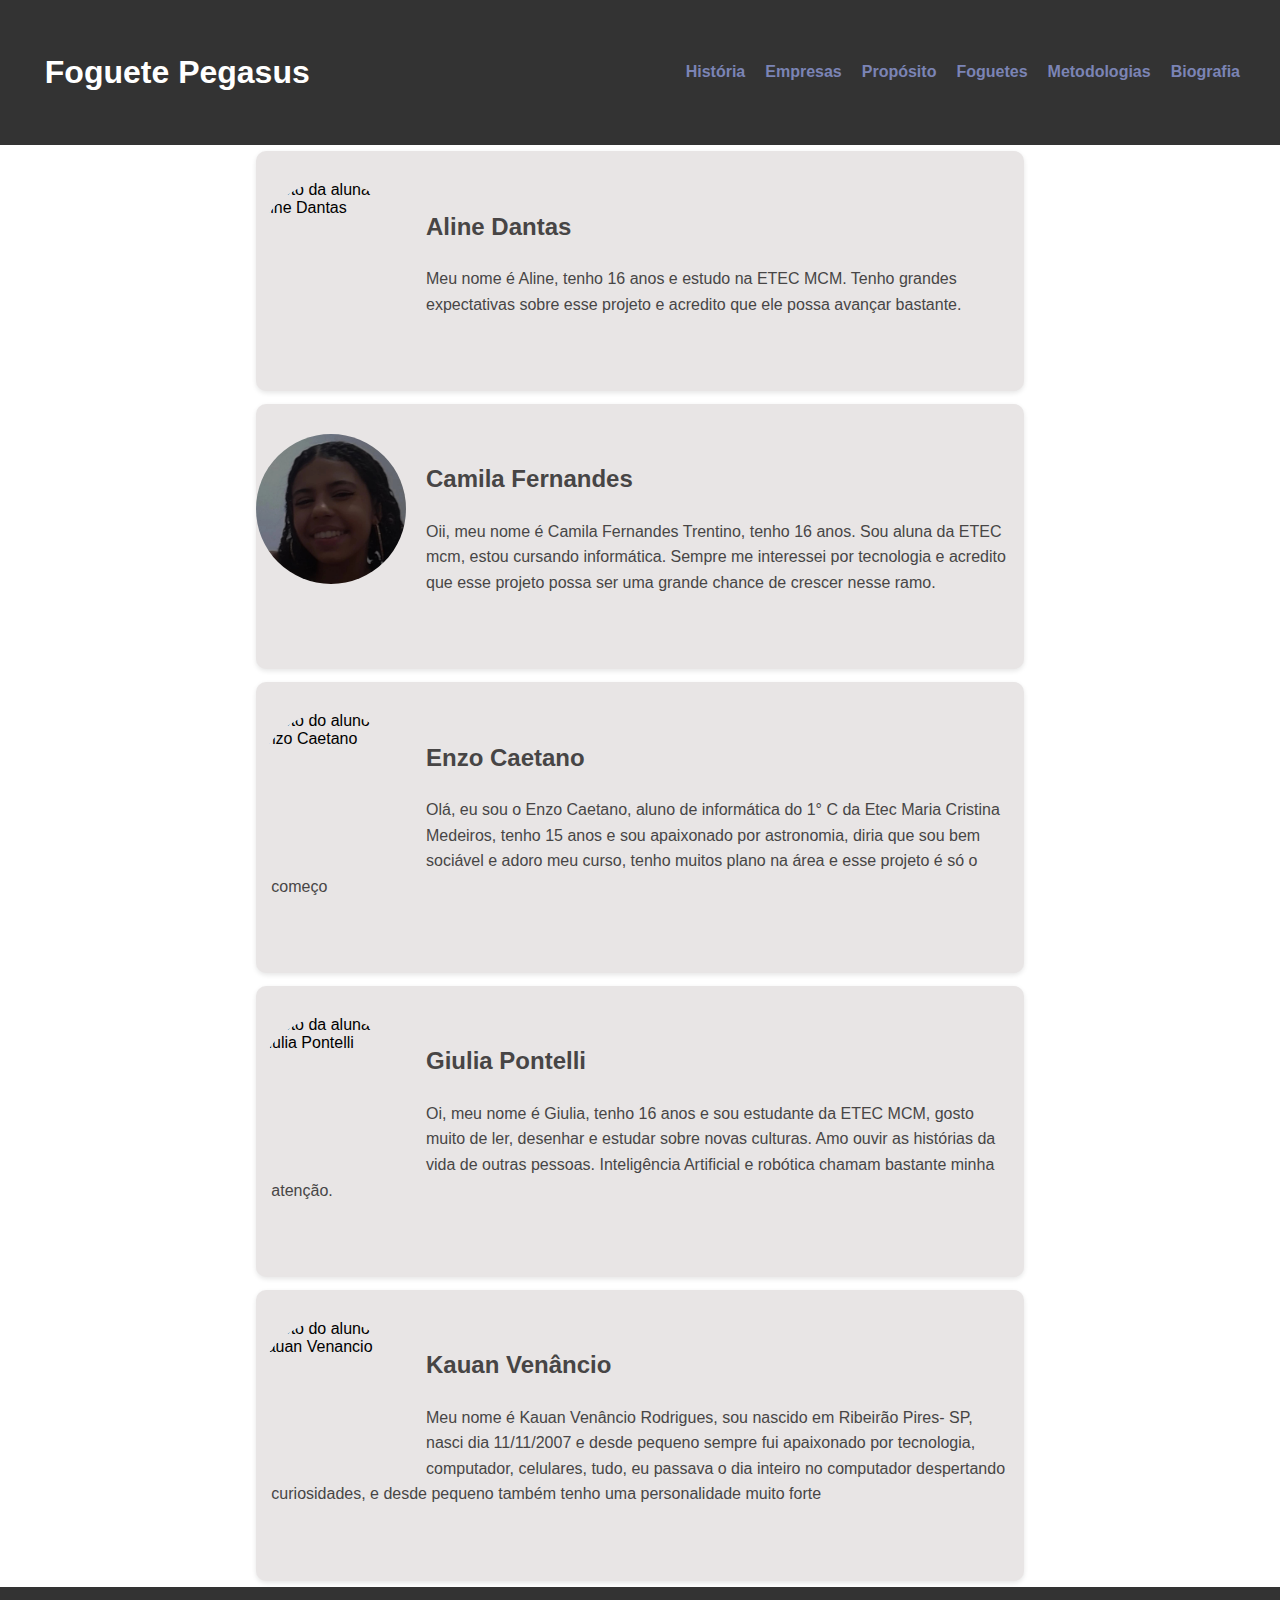
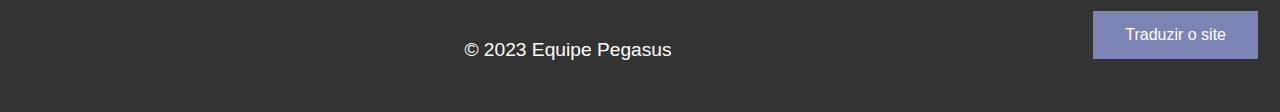
==== biografia.html @ 516f2c56 "teste" ====
<!DOCTYPE html>
<html lang="pt-br">
    <head>
        <meta charset="UTF-8">
        <meta name="viewport" content="width=device-width, initial-scale=1.0">
        <link rel="stylesheet" href="css/style.css">
        <title>Biografia</title>
    </head>
    <header>
        <h1>Foguete Pegasus</h1>
        <nav>
            <ul>
                <li><a href="index.html/#Historia">História</a></li>
                <li><a href="index.html/#empresas">Empresas</a></li>
                <li><a href="index.html/#proposito">Propósito</a></li>
                <li><a href="index.html/#foguetes">Foguetes</a></li>
                <li><a href="index.html/#metodologias">Metodologias</a></li>
                <li><a href="biografia.html">Biografia</a></li>
            </ul>
        </nav>
    </header>
    <body>
        <section class="bio">
            <div class="biography">
            <img class="profile-image" src="img/Aline.jpeg" alt="Foto da aluna Aline Dantas">
                <h3 class="author-name">Aline Dantas</h3>
                <p class="biography-text">Meu nome é Aline, tenho 16 anos e estudo na ETEC MCM. Tenho grandes expectativas sobre esse projeto e acredito que ele possa avançar bastante.</p>
            </div>
        </section>    
        <section class="bio">
            <div class="biography">
            <img class="profile-image" src="img/Camila.jpeg" alt="Foto da aluna Camila Fernandes">
                <h3 class="author-name">Camila Fernandes</h3>
                <p class="biography-text">Oii, meu nome é Camila Fernandes Trentino, tenho 16 anos. Sou aluna da ETEC mcm, estou cursando informática. Sempre me interessei por tecnologia e acredito que esse projeto possa ser uma grande chance de crescer nesse ramo.</p>
            </div>
        </section>    
        <section class="bio">
            <div class="biography">
            <img class="profile-image" src="img/enzo.jpg" alt="Foto do aluno Enzo Caetano">
                <h3 class="author-name">Enzo Caetano</h3>
                <p class="biography-text">Olá, eu sou o Enzo Caetano, aluno de informática do 1° C da Etec Maria Cristina Medeiros, tenho 15 anos e sou apaixonado por astronomia, diria que sou bem sociável e adoro meu curso, tenho muitos plano na área e esse projeto é só o começo</p>
        </section>   
        <section class="bio">
            <div class="biography">
            <img class="profile-image" src="img/giulia.jpg" alt="Foto da aluna Giulia Pontelli">
                <h3 class="author-name">Giulia Pontelli</h3>
                <p class="biography-text">Oi, meu nome é Giulia, tenho 16 anos e sou estudante da ETEC MCM, gosto muito de ler, desenhar e estudar sobre novas culturas. Amo ouvir as histórias da vida de outras pessoas. Inteligência Artificial e robótica chamam bastante minha atenção. </p>
            </div>
        </section>   
        <section class="bio">
            <div class="biography">
            <img class="profile-image" src="img/kauan.jpg" alt="Foto do aluno Kauan Venancio">
                <h3 class="author-name">Kauan Venâncio</h3>
                <p class="biography-text">Meu nome é Kauan Venâncio Rodrigues, sou nascido em Ribeirão Pires- SP, nasci dia 11/11/2007 e desde pequeno sempre fui apaixonado por tecnologia, computador, celulares, tudo, eu passava o dia inteiro no computador despertando curiosidades, e desde pequeno também tenho uma personalidade muito forte</p>
            </div>
        </section>      
    </body>
    <footer>
        <a href="biography.html" class="button"> Traduzir o site</a>
        <p>&copy; 2023 Equipe Pegasus</p>
    </footer>
</html>
---- css/style.css ----
body {
    font-family: Arial, sans-serif;
    margin: 0;
    padding: 0;
}

header {
    background-color: #333;
    color: #b0b5df;
    padding: 20px;
    display: flex;
    justify-content: space-between;
    align-items: center;
}

nav ul {
    list-style: none;
    margin: 0;
    padding: 0;
    display: flex;
}

nav li {
    margin-right: 20px;
}

nav a {
    color: #7b84b5;
    text-decoration: none;
    font-weight: bold;
}

.container{
    width: 70%;
    margin: auto;
    background-color: #474545;
}

h1{
    padding-top: 1%;
    padding-bottom: 1%;
    padding-left: 2%;
    padding-right: 2%;
    color: white;
}

h2 {
    padding-top: 1%;
    padding-bottom: 1%;
    padding-left: 2%;
    padding-right: 2%;
    margin-top: 0;
    color: white;
    background-color: #333;
    text-align: center;
}

h3{
    padding-top: 1%;
    padding-bottom: 1%;
    padding-left: 2%;
    padding-right: 2%;
    color: white;
}

h4{
    padding-top: 1%;
    padding-left: 2%;
    padding-right: 2%;
    color: white;}

p{
    padding-top: 1%;
    padding-left: 2%;
    padding-right: 2%;
    padding-bottom: 1%;
    color: white;
    font-size: 1.2em;
}

footer {
    background-color: #333;
    color: #fff;
    padding: 20px;
    text-align: center;
}


/*BIOGRAFIAS*/

.biography {
    background-color: #e8e5e5;
    padding-bottom: 50px;
    padding-top: 30px;
    border-radius: 10px;
    box-shadow: 0px 2px 5px rgba(0, 0, 0, 0.1);
}

.profile-image {
    width: 150px;
    height: 150px;
    border-radius: 50%;
    object-fit: cover;
    margin-right: 20px;
    float: left;
}

.biography-text {
  font-size: 16px;
  line-height: 1.6;
  margin-top: 0;
  color: #474545;
}

.author-name {
    font-size: 24px;
    font-weight: bold;
    margin-bottom: 10px;
    color: #474545;
}

.bio{
    width: 60%;
    margin: auto;
    padding: 0.5%;
}

/*Botao*/

.button {
    background-color: #7b84b5;
    border: none;
    color: white;
    padding: 15px 32px;
    text-align: center;
    text-decoration: none;
    display: inline-block;
    font-size: 16px;
    margin: 4px 2px;
    cursor: pointer;
    float: inline-end;
}

.his{
    float: left;
    width: 20%;
    padding-bottom: 1%;
    padding-left: 2%;
    padding-right: 2%;
}

.his2{
    float: right;
    width: 15%;
    padding-bottom: 1%;
    padding-left: 2%;
    padding-right: 2%;
    padding-top: 1%;
}

.imagem{
    width: 20%;
    padding-bottom: 1%;
    padding-left: 2%;
    padding-right: 2%;
    padding-top: 1%;
}

.centro{
    text-align: center;
}

ul{
    color: white;
}

.empresas{
    display: block;
    background-color: #333;
    margin: auto;
    width: 95%;
    padding-bottom: 2%;
}

.emp{
    padding-bottom: 2%;
    padding-left: 2%;
    padding-right: 2%;
    float: left;
    width: 15%;
}
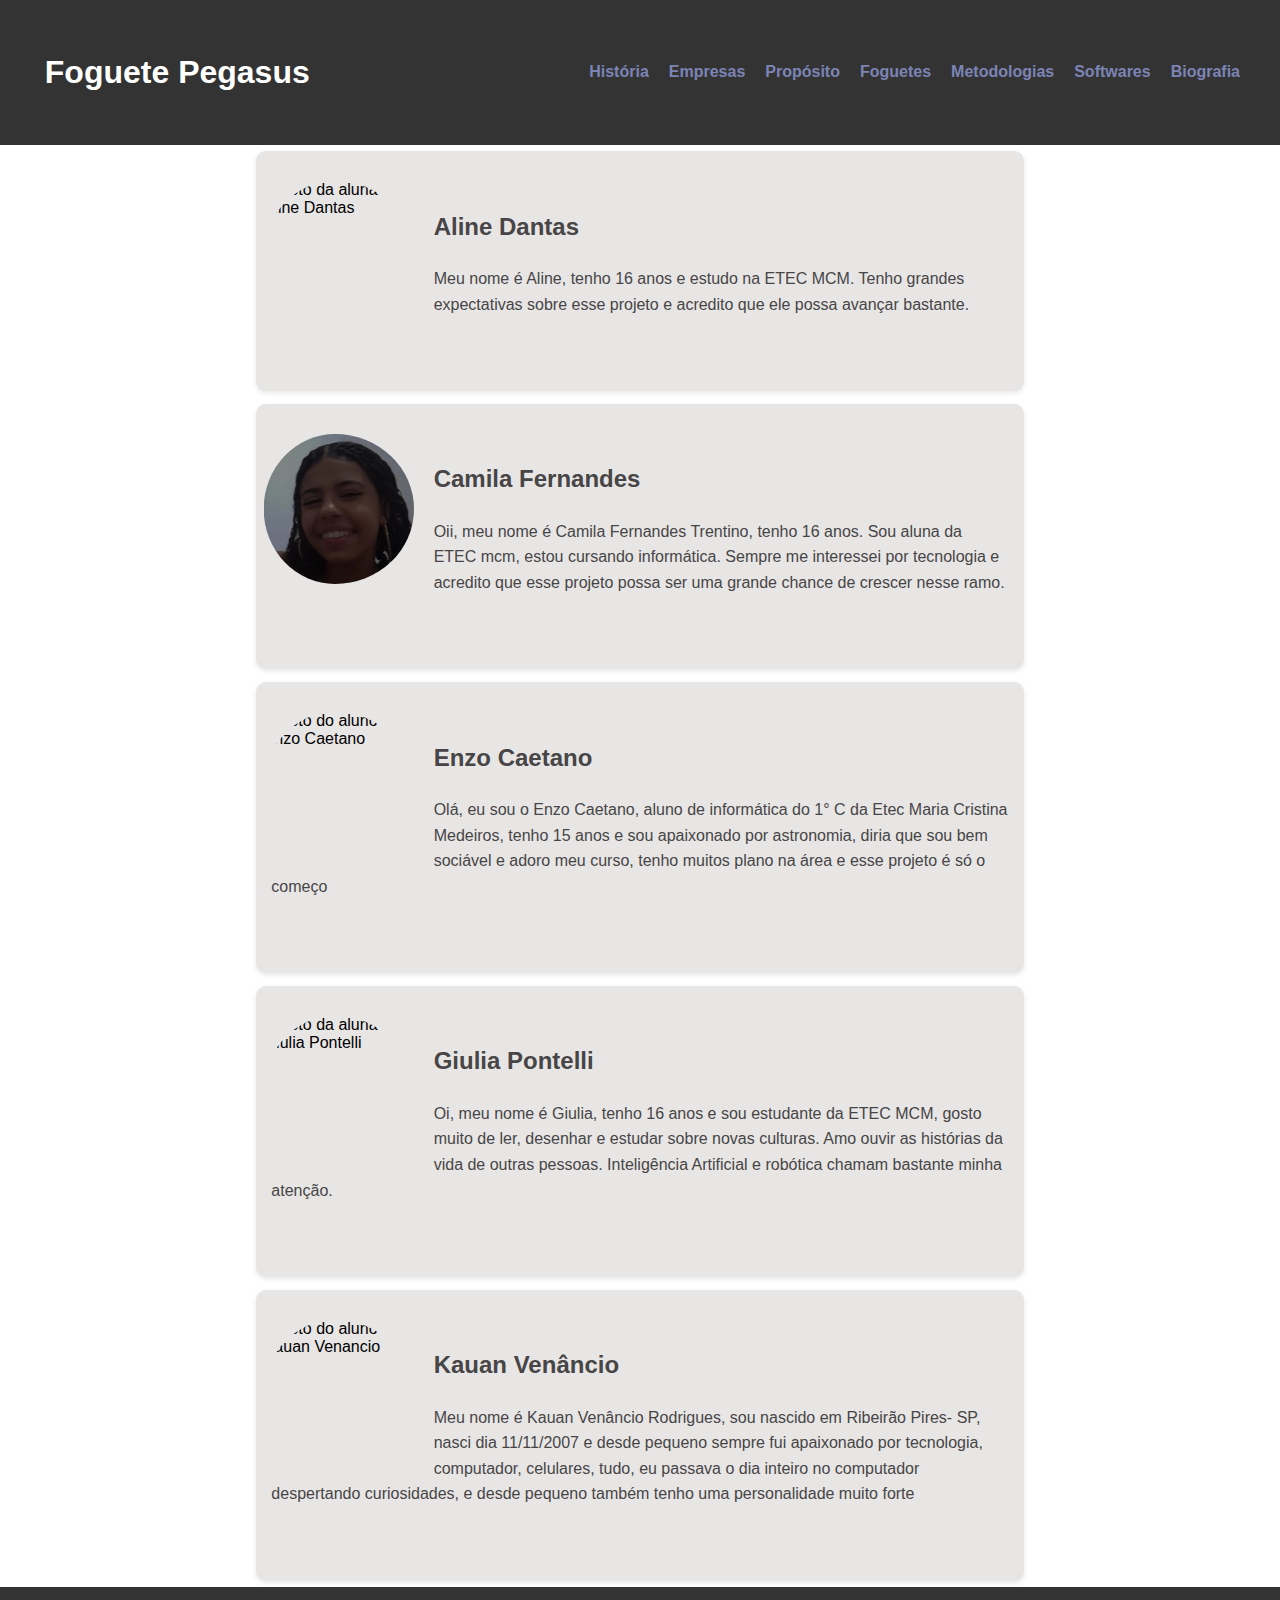
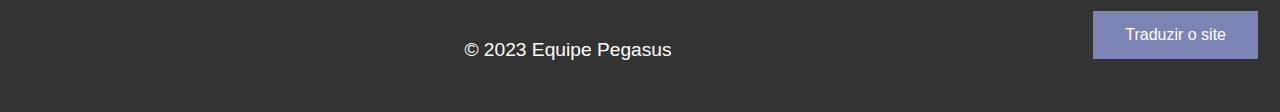
==== commit 133e0dcb: "nova pagina e img biografia" ====
--- a/biografia.html
+++ b/biografia.html
@@ -10,11 +10,12 @@
         <h1>Foguete Pegasus</h1>
         <nav>
             <ul>
-                <li><a href="index.html/#Historia">História</a></li>
-                <li><a href="index.html/#empresas">Empresas</a></li>
-                <li><a href="index.html/#proposito">Propósito</a></li>
-                <li><a href="index.html/#foguetes">Foguetes</a></li>
-                <li><a href="index.html/#metodologias">Metodologias</a></li>
+                <li><a href="#Historia">História</a></li>
+                <li><a href="#empresas">Empresas</a></li>
+                <li><a href="#proposito">Propósito</a></li>
+                <li><a href="#foguetes">Foguetes</a></li>
+                <li><a href="#metodologias">Metodologias</a></li>
+                <li><a href="modelos.html">Softwares</a></li>
                 <li><a href="biografia.html">Biografia</a></li>
             </ul>
         </nav>
--- a/css/style.css
+++ b/css/style.css
@@ -103,6 +103,7 @@
     object-fit: cover;
     margin-right: 20px;
     float: left;
+    padding-left: 1%;
 }
 
 .biography-text {
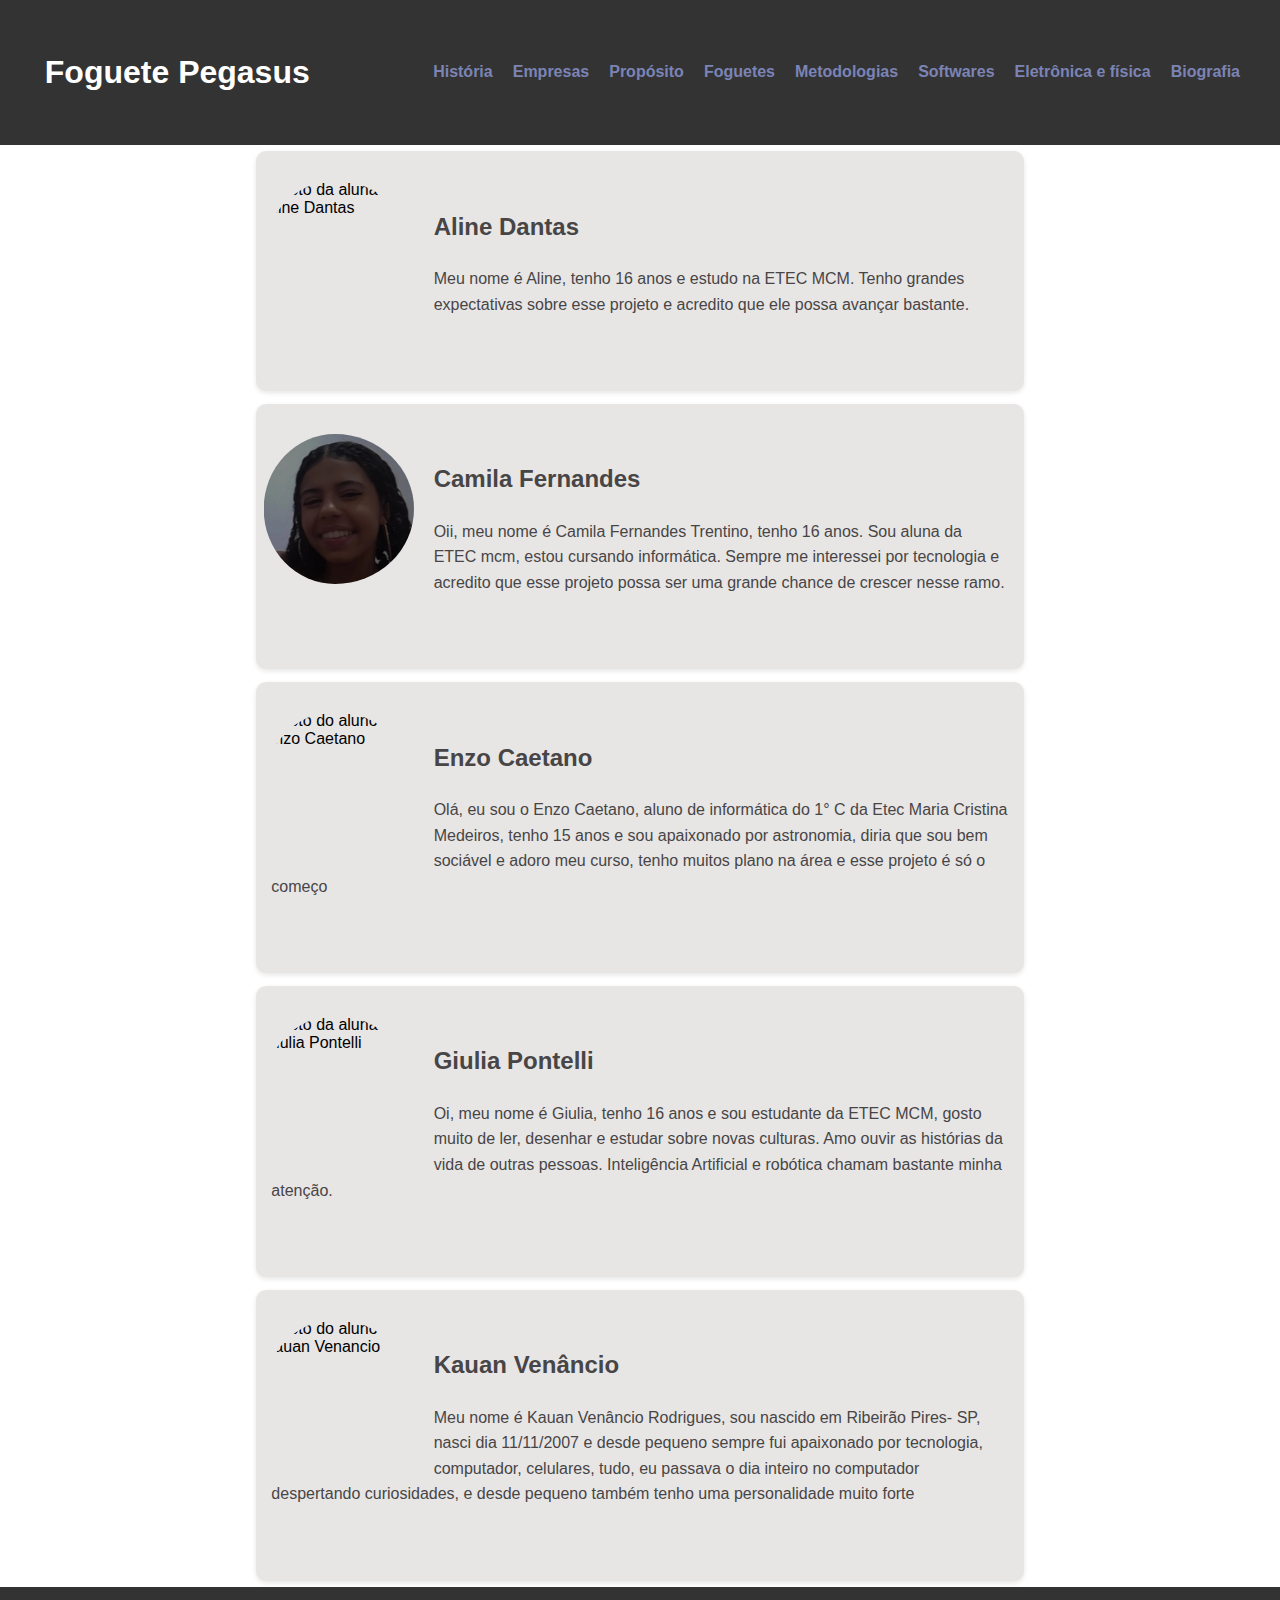
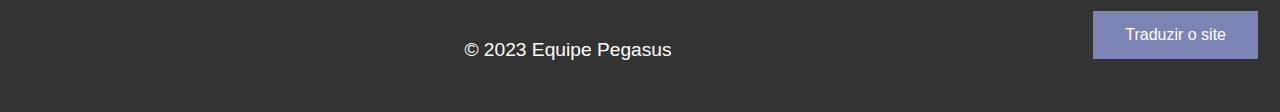
==== commit 607c1c8f: "links" ====
--- a/biografia.html
+++ b/biografia.html
@@ -10,12 +10,13 @@
         <h1>Foguete Pegasus</h1>
         <nav>
             <ul>
-                <li><a href="#Historia">História</a></li>
-                <li><a href="#empresas">Empresas</a></li>
-                <li><a href="#proposito">Propósito</a></li>
-                <li><a href="#foguetes">Foguetes</a></li>
-                <li><a href="#metodologias">Metodologias</a></li>
+                <li><a href="index.html">História</a></li>
+                <li><a href="index.html">Empresas</a></li>
+                <li><a href="index.html">Propósito</a></li>
+                <li><a href="index.html">Foguetes</a></li>
+                <li><a href="index.html">Metodologias</a></li>
                 <li><a href="modelos.html">Softwares</a></li>
+                <li><a href="fisele.html">Eletrônica e física </a></li>
                 <li><a href="biografia.html">Biografia</a></li>
             </ul>
         </nav>
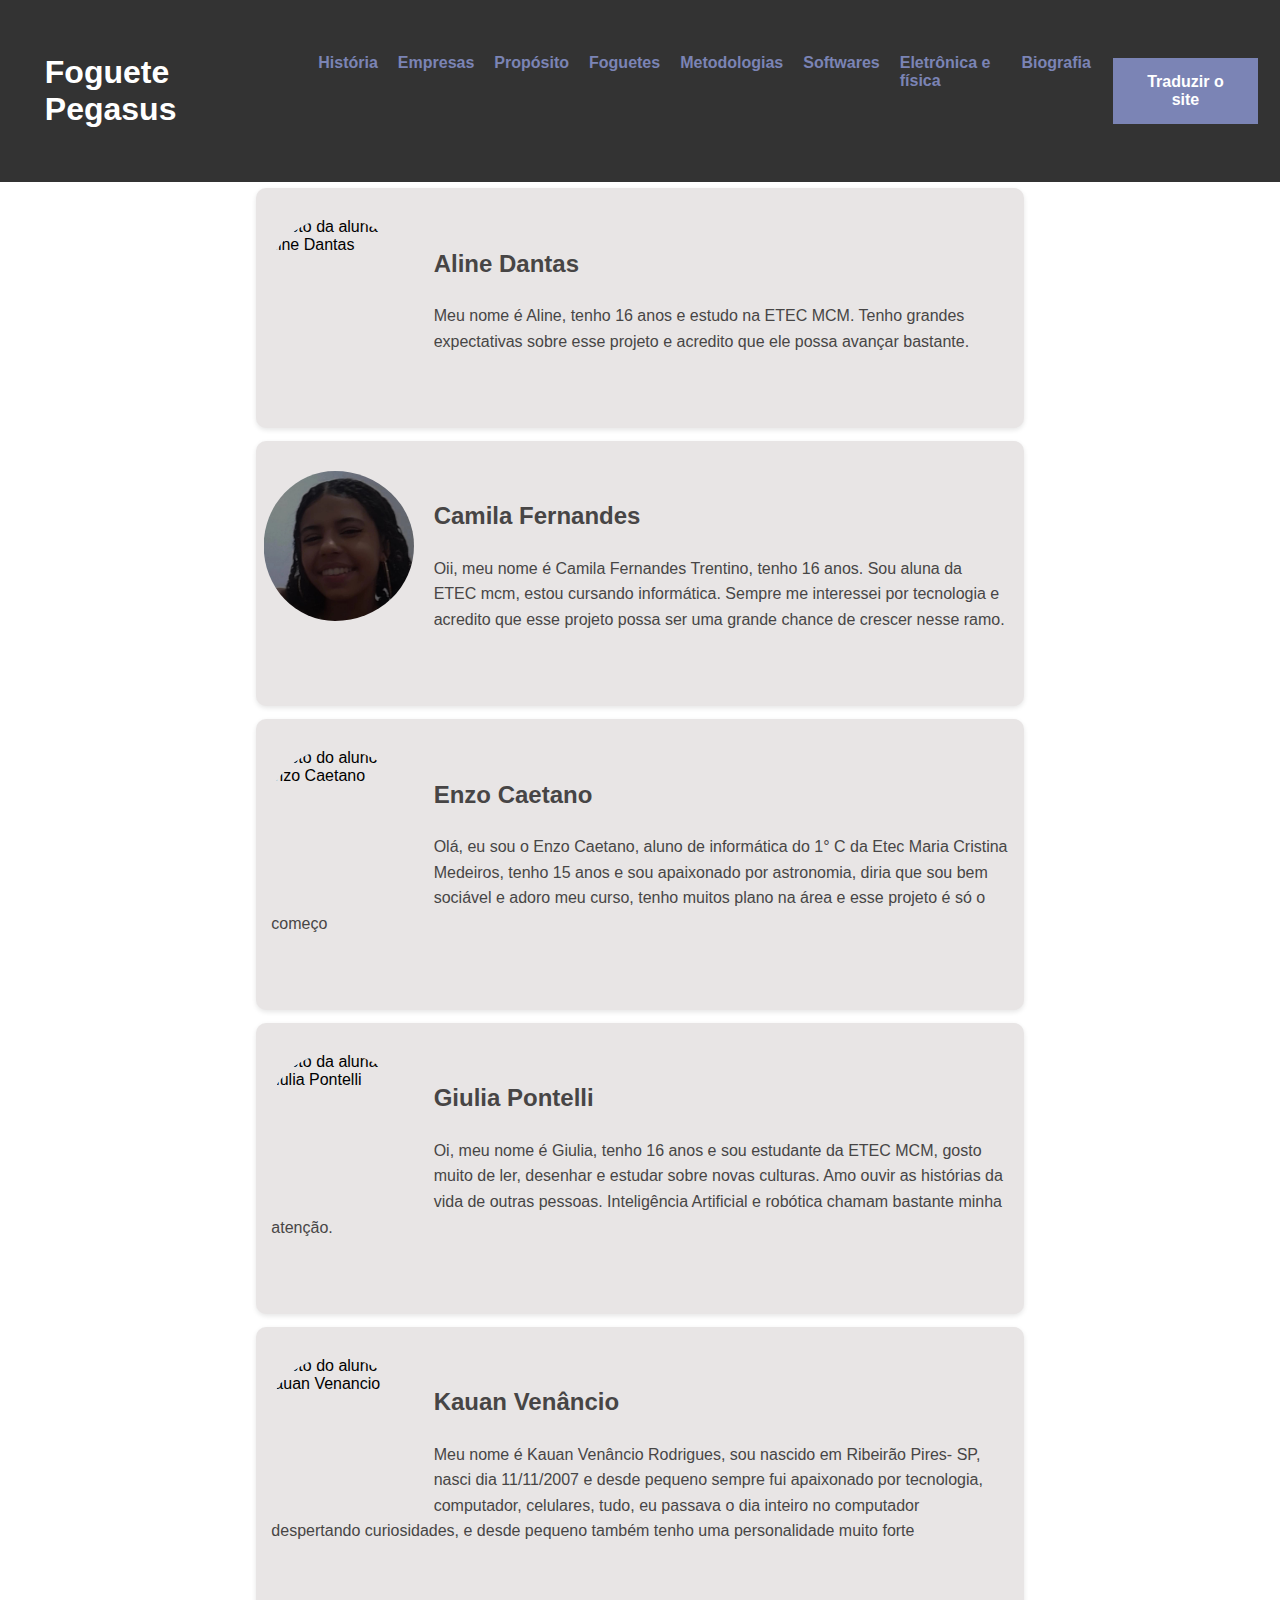
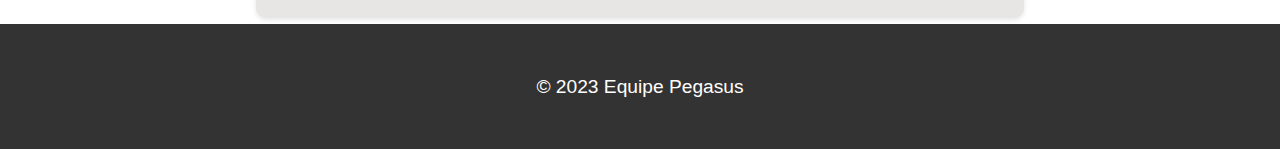
==== commit c7506ded: "footer" ====
--- a/biografia.html
+++ b/biografia.html
@@ -18,6 +18,7 @@
                 <li><a href="modelos.html">Softwares</a></li>
                 <li><a href="fisele.html">Eletrônica e física </a></li>
                 <li><a href="biografia.html">Biografia</a></li>
+                <a href="biography.html" class="button"> Traduzir o site</a>
             </ul>
         </nav>
     </header>
@@ -58,7 +59,6 @@
         </section>      
     </body>
     <footer>
-        <a href="biography.html" class="button"> Traduzir o site</a>
         <p>&copy; 2023 Equipe Pegasus</p>
     </footer>
 </html>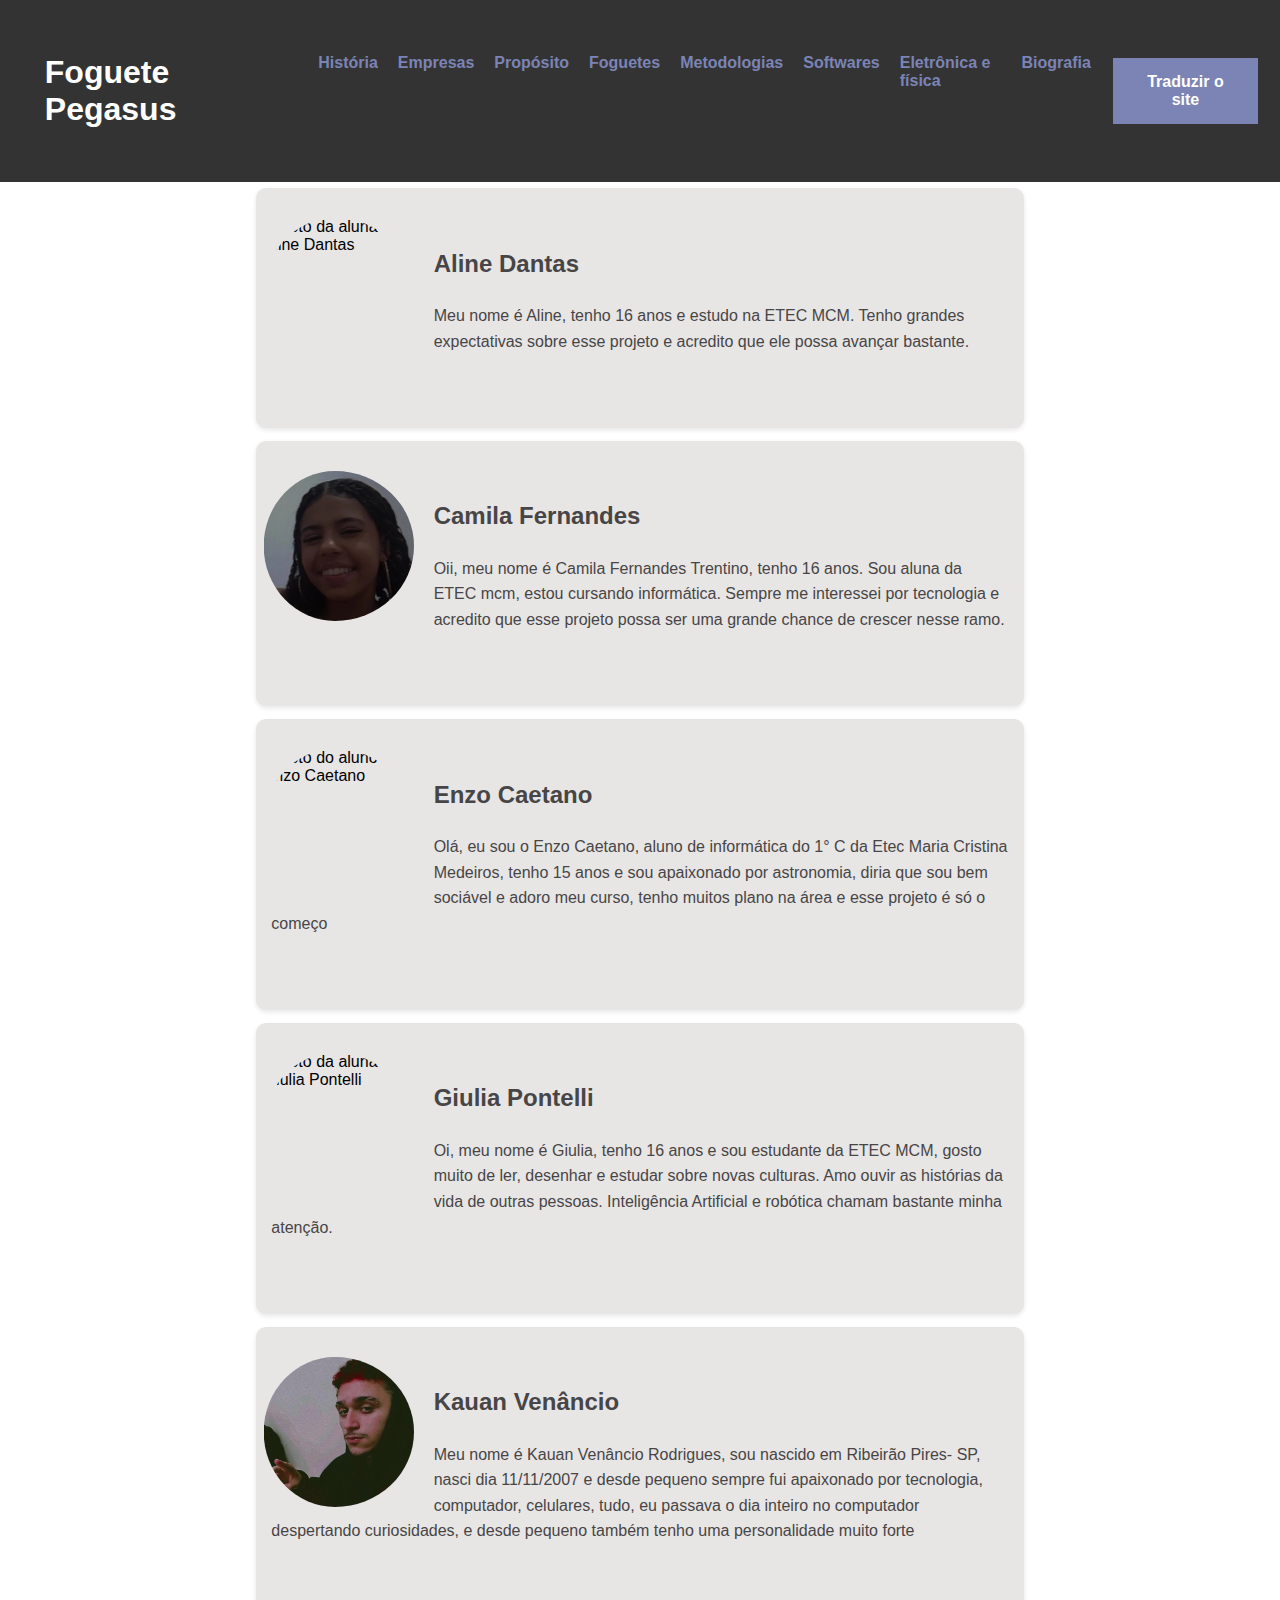
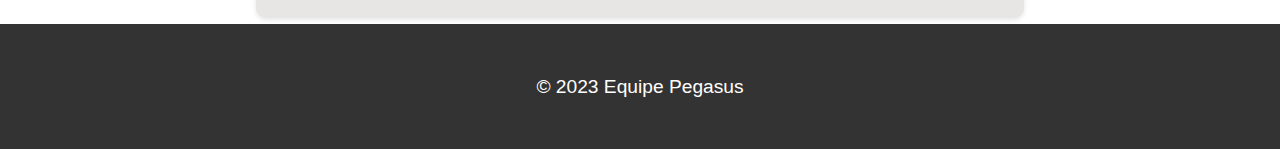
==== commit 844146a6: "img" ====
--- a/biografia.html
+++ b/biografia.html
@@ -52,7 +52,7 @@
         </section>   
         <section class="bio">
             <div class="biography">
-            <img class="profile-image" src="img/kauan.jpg" alt="Foto do aluno Kauan Venancio">
+            <img class="profile-image" src="img/kauan.jpeg" alt="Foto do aluno Kauan Venancio">
                 <h3 class="author-name">Kauan Venâncio</h3>
                 <p class="biography-text">Meu nome é Kauan Venâncio Rodrigues, sou nascido em Ribeirão Pires- SP, nasci dia 11/11/2007 e desde pequeno sempre fui apaixonado por tecnologia, computador, celulares, tudo, eu passava o dia inteiro no computador despertando curiosidades, e desde pequeno também tenho uma personalidade muito forte</p>
             </div>
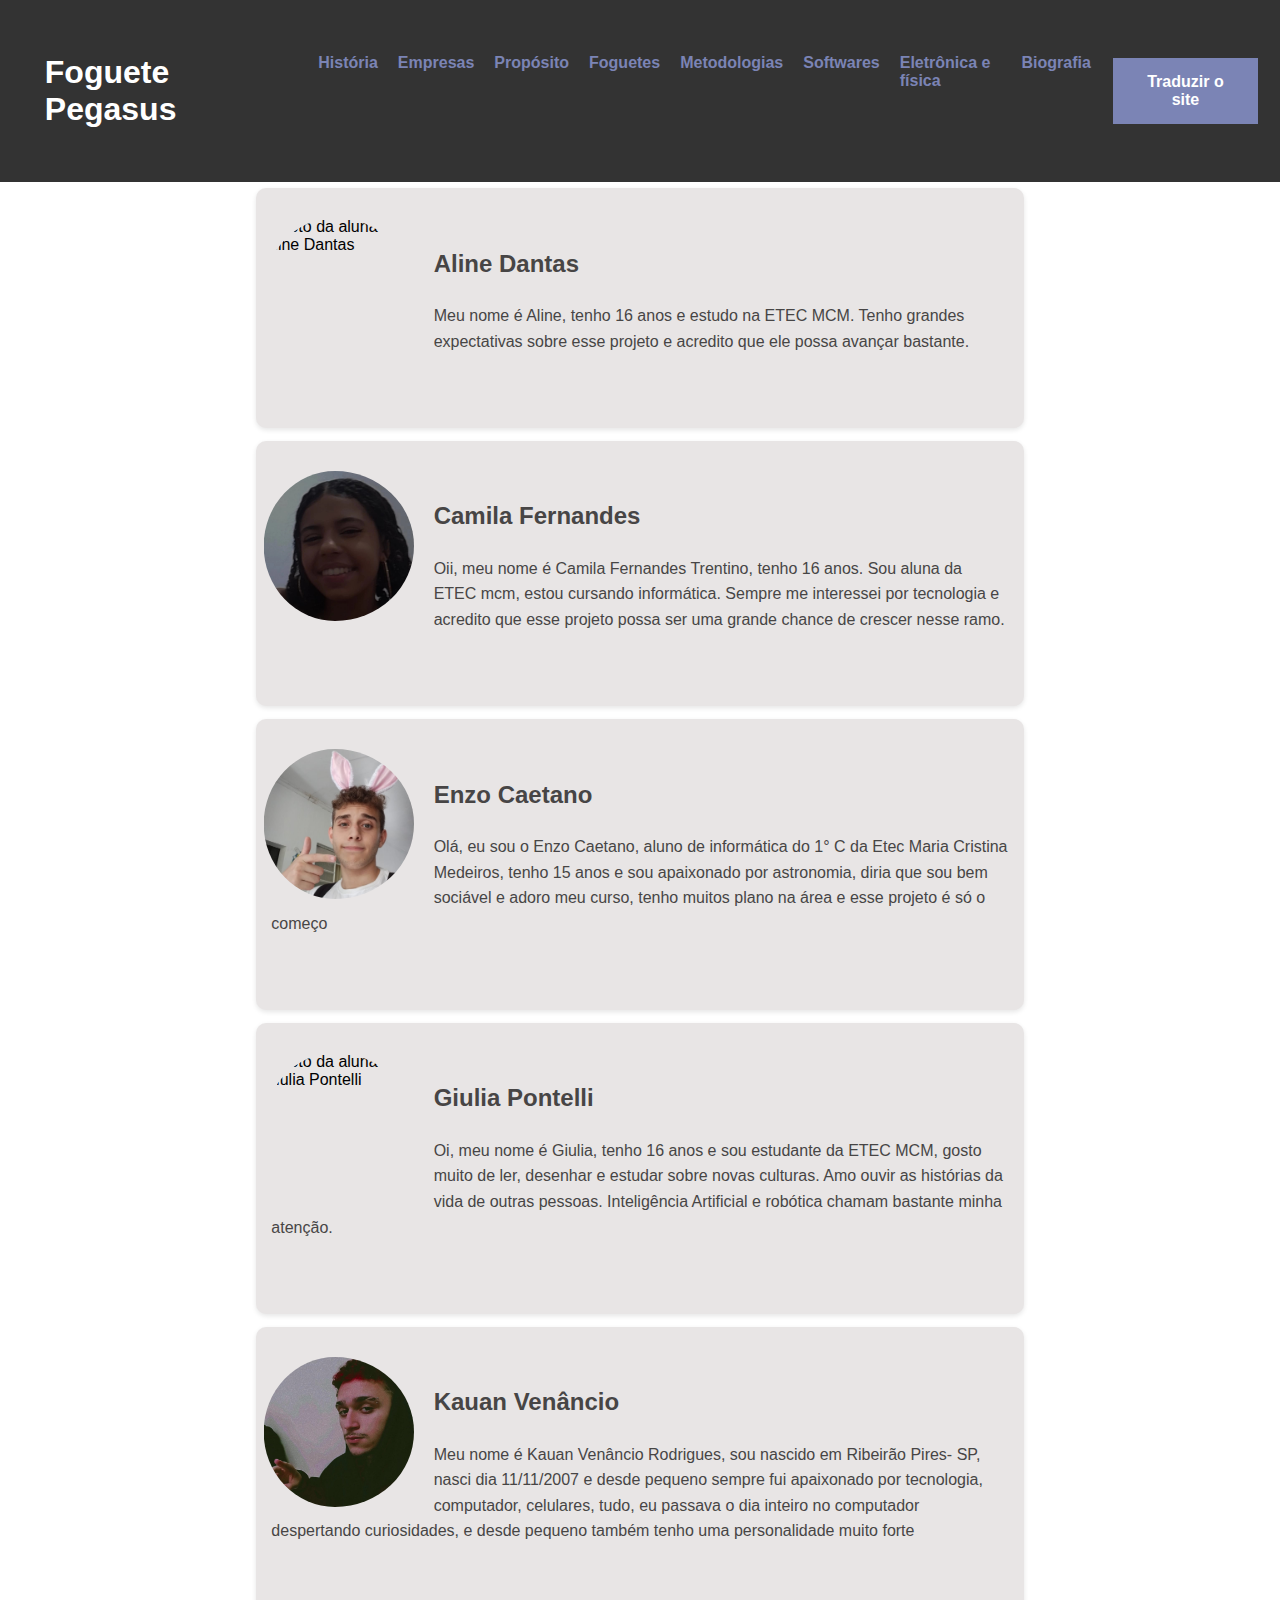
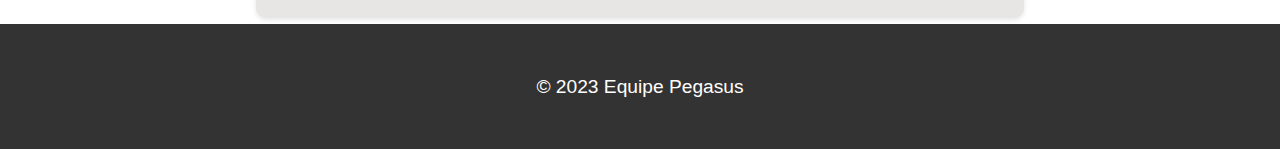
==== commit 1668b185: "img" ====
--- a/biografia.html
+++ b/biografia.html
@@ -39,7 +39,7 @@
         </section>    
         <section class="bio">
             <div class="biography">
-            <img class="profile-image" src="img/enzo.jpg" alt="Foto do aluno Enzo Caetano">
+            <img class="profile-image" src="img/caetano.jpeg" alt="Foto do aluno Enzo Caetano">
                 <h3 class="author-name">Enzo Caetano</h3>
                 <p class="biography-text">Olá, eu sou o Enzo Caetano, aluno de informática do 1° C da Etec Maria Cristina Medeiros, tenho 15 anos e sou apaixonado por astronomia, diria que sou bem sociável e adoro meu curso, tenho muitos plano na área e esse projeto é só o começo</p>
         </section>   
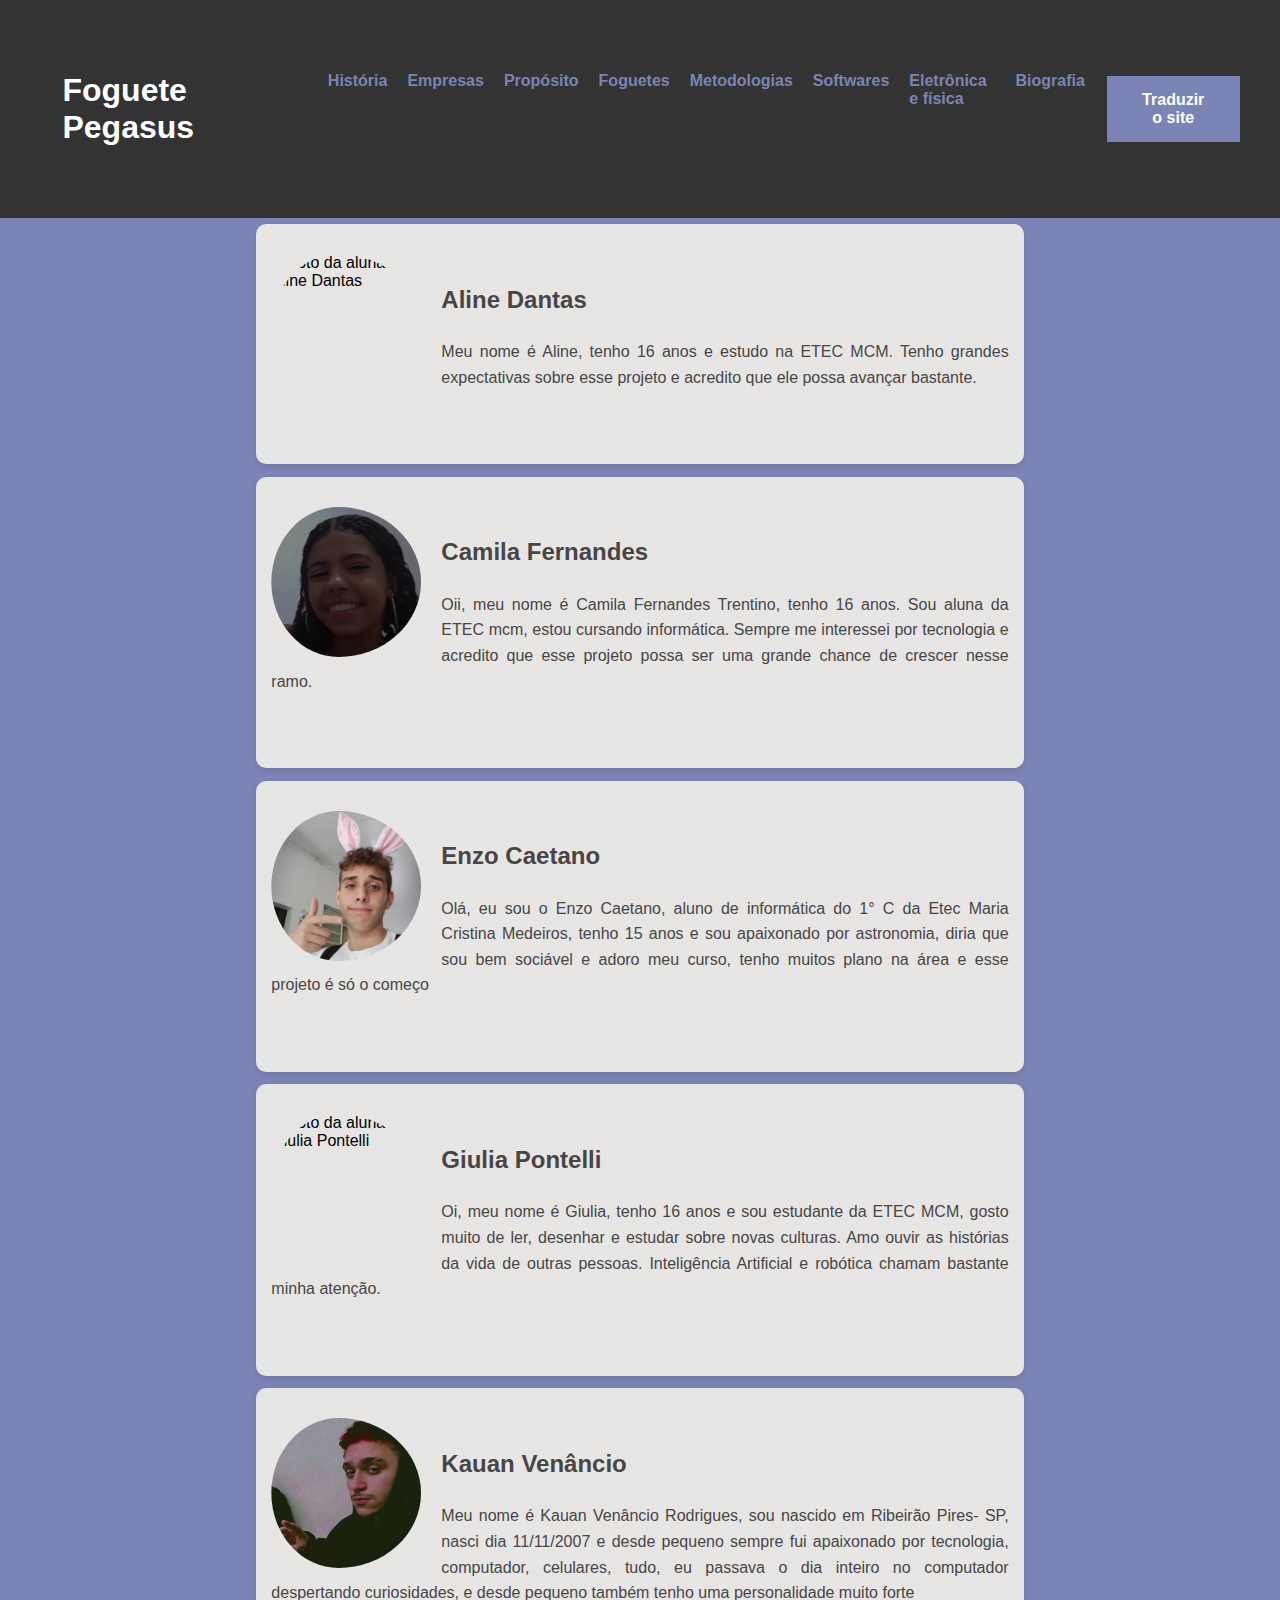
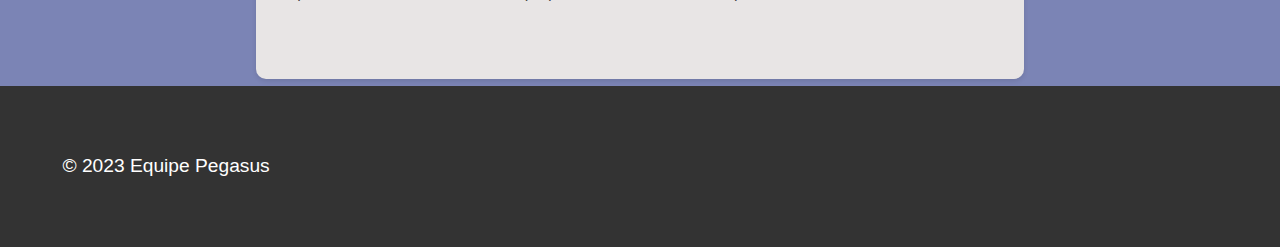
==== commit e11d1783: "alterei favicon" ====
--- a/biografia.html
+++ b/biografia.html
@@ -4,6 +4,7 @@
         <meta charset="UTF-8">
         <meta name="viewport" content="width=device-width, initial-scale=1.0">
         <link rel="stylesheet" href="css/style.css">
+        <link rel="shortcut icon" href="img/favicon.png" type="image/x-icon">
         <title>Biografia</title>
     </head>
     <header>
--- a/css/style.css
+++ b/css/style.css
@@ -2,12 +2,13 @@
     font-family: Arial, sans-serif;
     margin: 0;
     padding: 0;
+    background-color: #7b84b5;
 }
 
 header {
     background-color: #333;
     color: #b0b5df;
-    padding: 20px;
+    padding: 3%;
     display: flex;
     justify-content: space-between;
     align-items: center;
@@ -31,7 +32,7 @@
 }
 
 .container{
-    width: 70%;
+    width: 85%;
     margin: auto;
     background-color: #474545;
 }
@@ -42,6 +43,7 @@
     padding-left: 2%;
     padding-right: 2%;
     color: white;
+   
 }
 
 h2 {
@@ -76,12 +78,14 @@
     padding-bottom: 1%;
     color: white;
     font-size: 1.2em;
+    text-align: justify;
+    
 }
 
 footer {
     background-color: #333;
     color: #fff;
-    padding: 20px;
+    padding: 3%;
     text-align: center;
 }
 
@@ -103,7 +107,7 @@
     object-fit: cover;
     margin-right: 20px;
     float: left;
-    padding-left: 1%;
+    padding-left: 2%;
 }
 
 .biography-text {
@@ -189,4 +193,10 @@
     padding-right: 2%;
     float: left;
     width: 15%;
+}
+
+.videos{
+    padding: 2%;
+    text-align: center;
+
 }